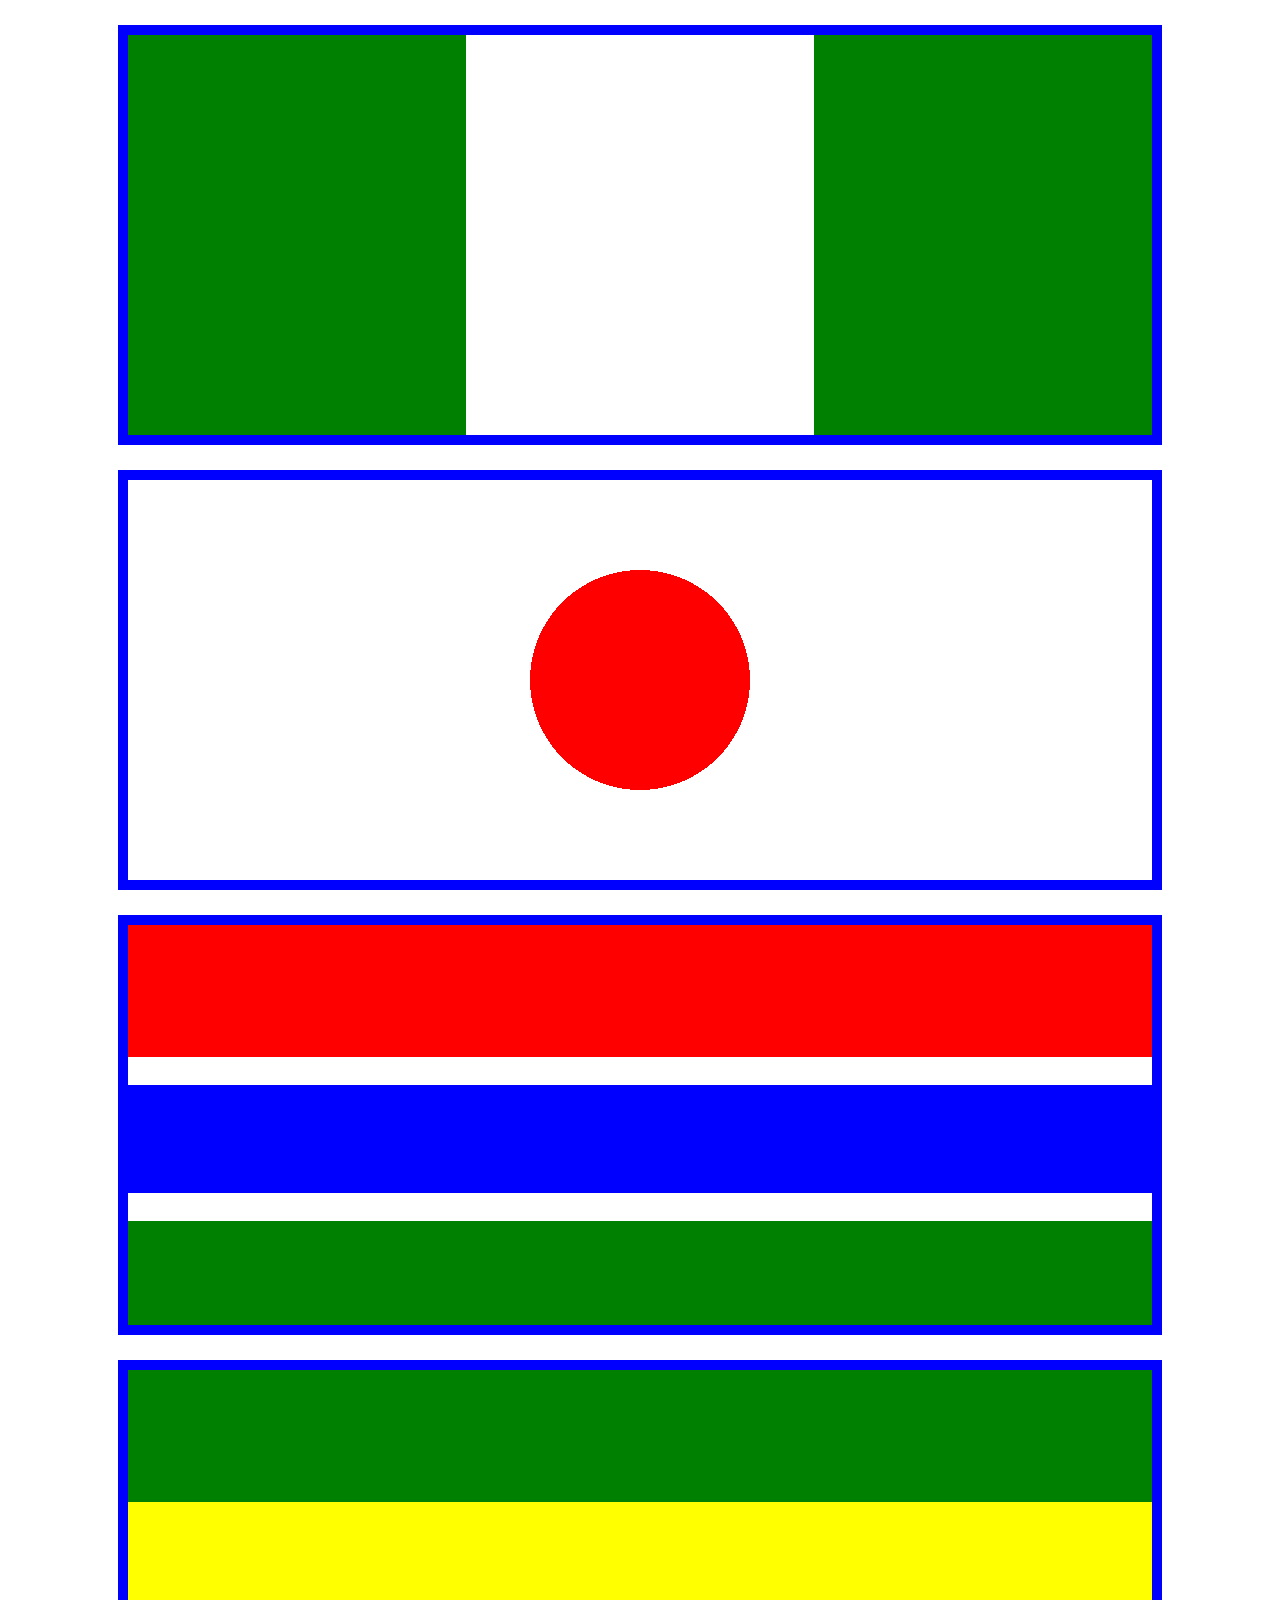
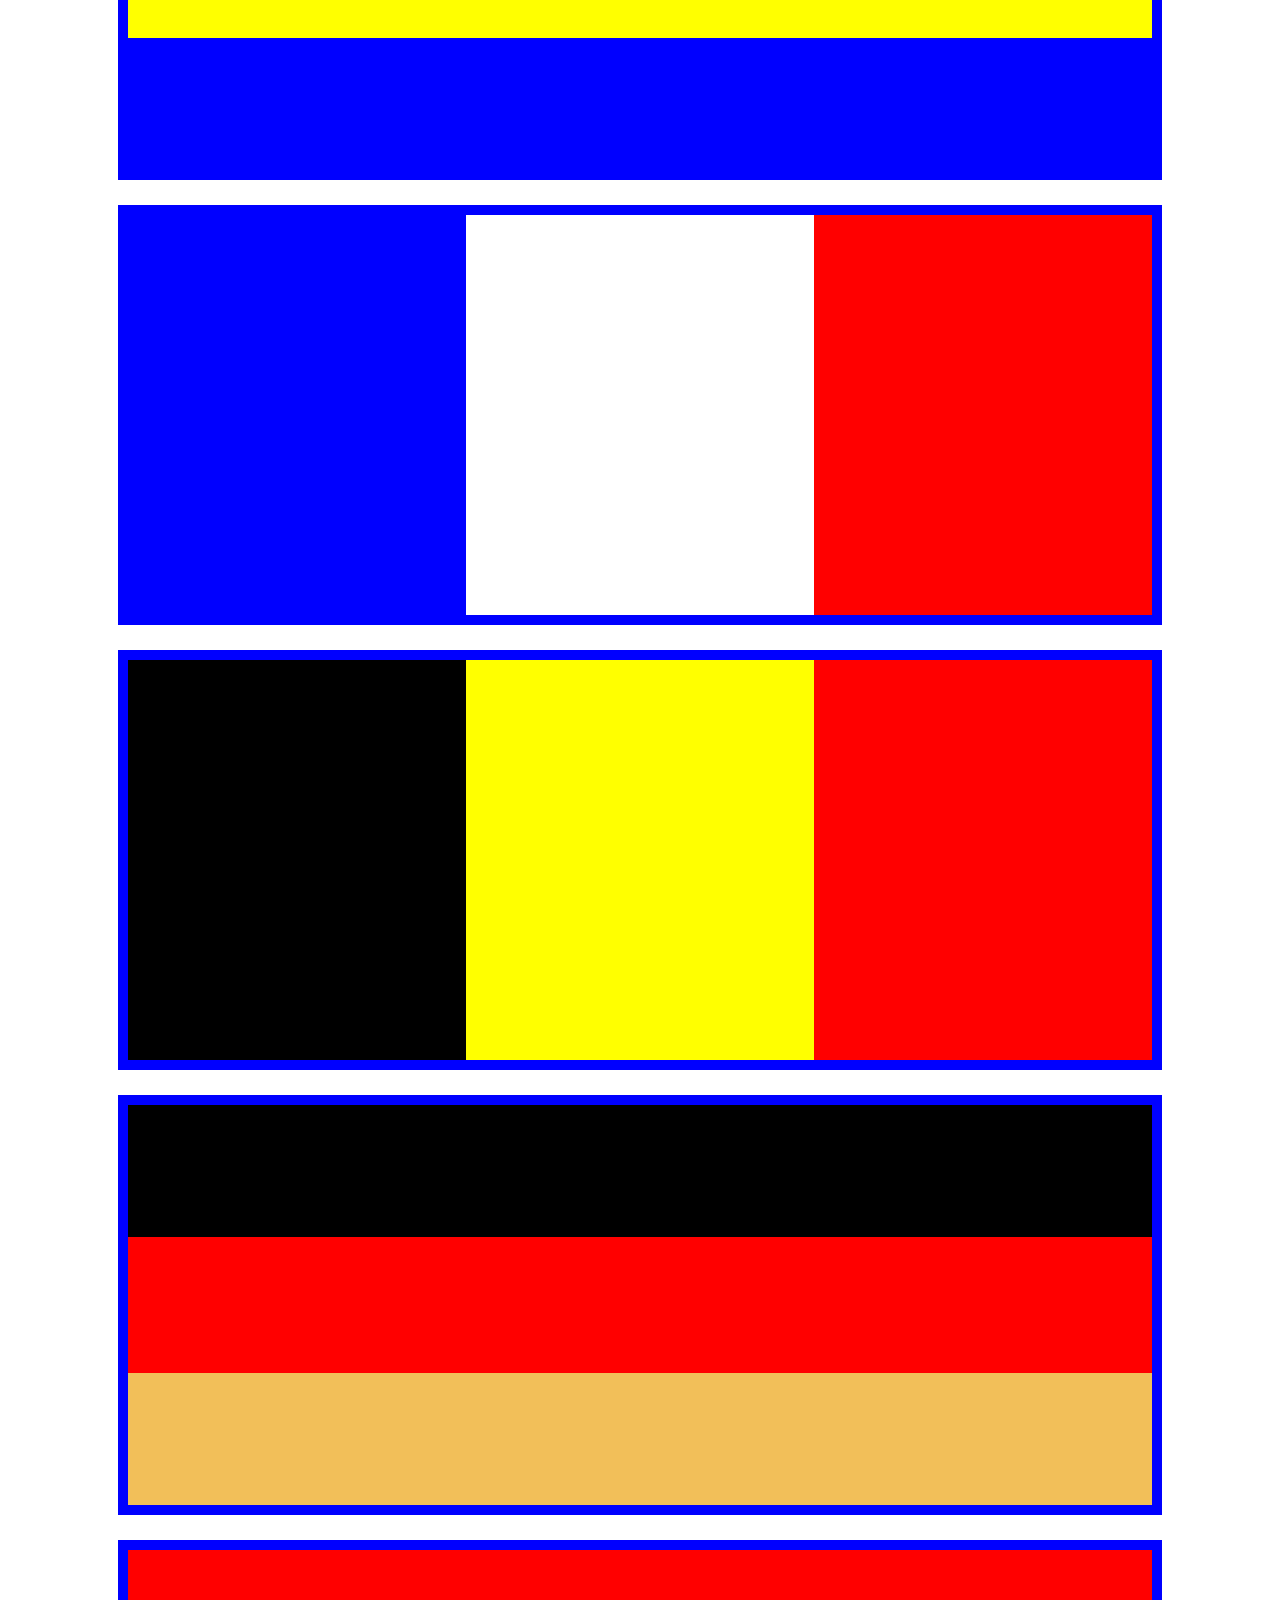
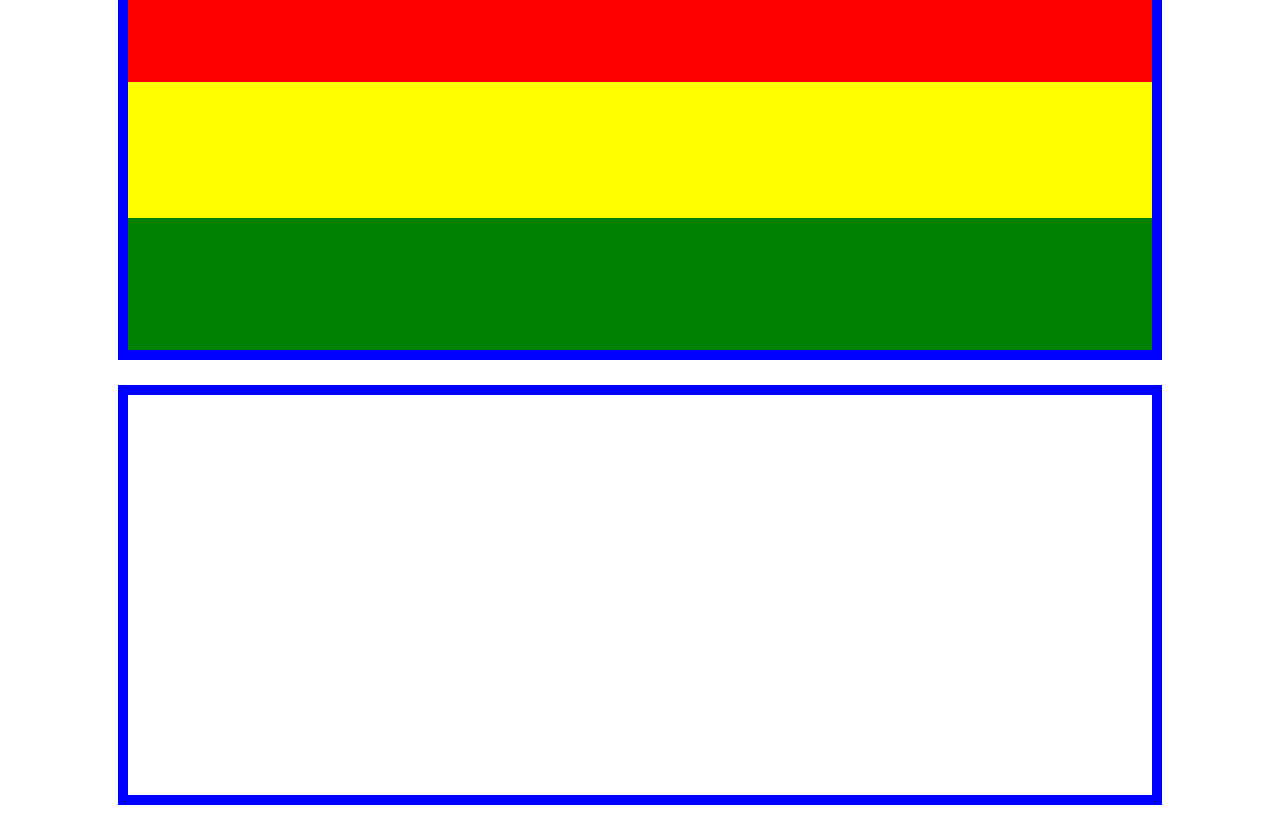
==== countries/index.html @ 1a94f281 "feat: modify the style" ====
<!DOCTYPE html>
<html lang="en">
<head>
    <meta charset="UTF-8">
    <meta name="viewport" content="width=device-width, initial-scale=1.0">
    <title>countries flag</title>
    <link rel="stylesheet" href="./count.css">
    <link rel="shortcut icon" href="./media/favicon.ico" type="image/x-icon">
</head>
<body>
    <section></section>
    <section></section>
    <section></section>
    <section></section>
    <section></section>
    <section></section>
    <section></section>
    <section></section>
    <section></section>
</body>
</html>
---- countries/count.css ----
*{
    margin: 0;
}

section{
    width: 80%;
    height: 400px;
    margin: 25px auto;
    border: 10px solid blue;
}
section:first-of-type{
    background-image: linear-gradient(90deg, green 33%, white 33%, white 67%, green 67%);
}
section:nth-of-type(2){
    background-image: radial-gradient(circle,red 20%, white 15%);
}
section:nth-of-type(3){
    background-image:linear-gradient(180deg, red 33%,white 33%, white 40%, blue 40%, blue 67%, white 67%, white 74%, green 74%) ;
}
section:nth-of-type(4){
    background-image:linear-gradient(180deg, green 33%, yellow 33%, yellow 67%, blue 67%) ;
}
section:nth-of-type(5){
    background-image: linear-gradient(90deg, blue 33%, white 33%, white 67%, red 67%);
}
section:nth-of-type(6){
    background-image: linear-gradient(90deg, black 33%, yellow 33%, yellow 67%, red 67%);
}
section:nth-of-type(7){
    background-image: linear-gradient(180deg, black 33%, red 33%, red 67%,rgb(242, 191, 89) 67%);
}
section:nth-of-type(8){
    background-image: 
    linear-gradient(180deg,red 33%, yellow 33%, yellow 67%, green 67%);
    url(./media/blackstar.png),
    background-position: auto;
}
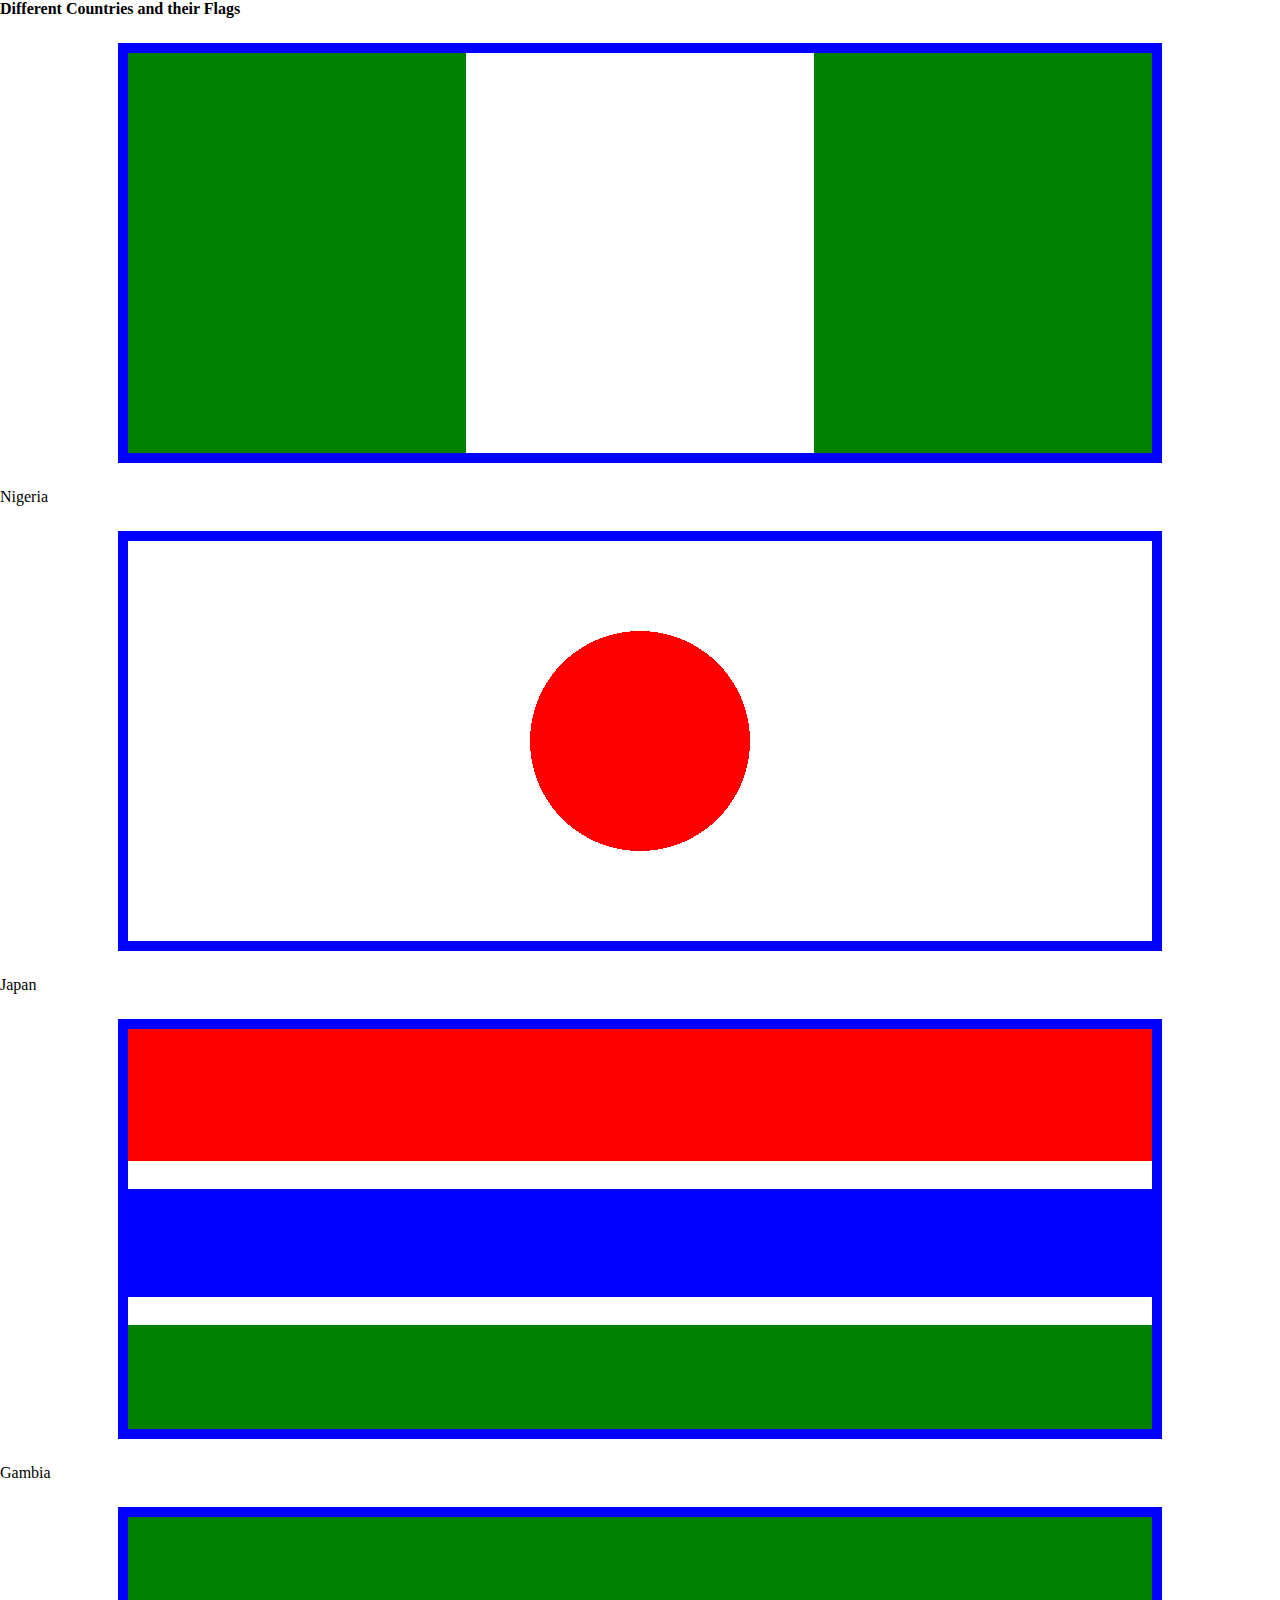
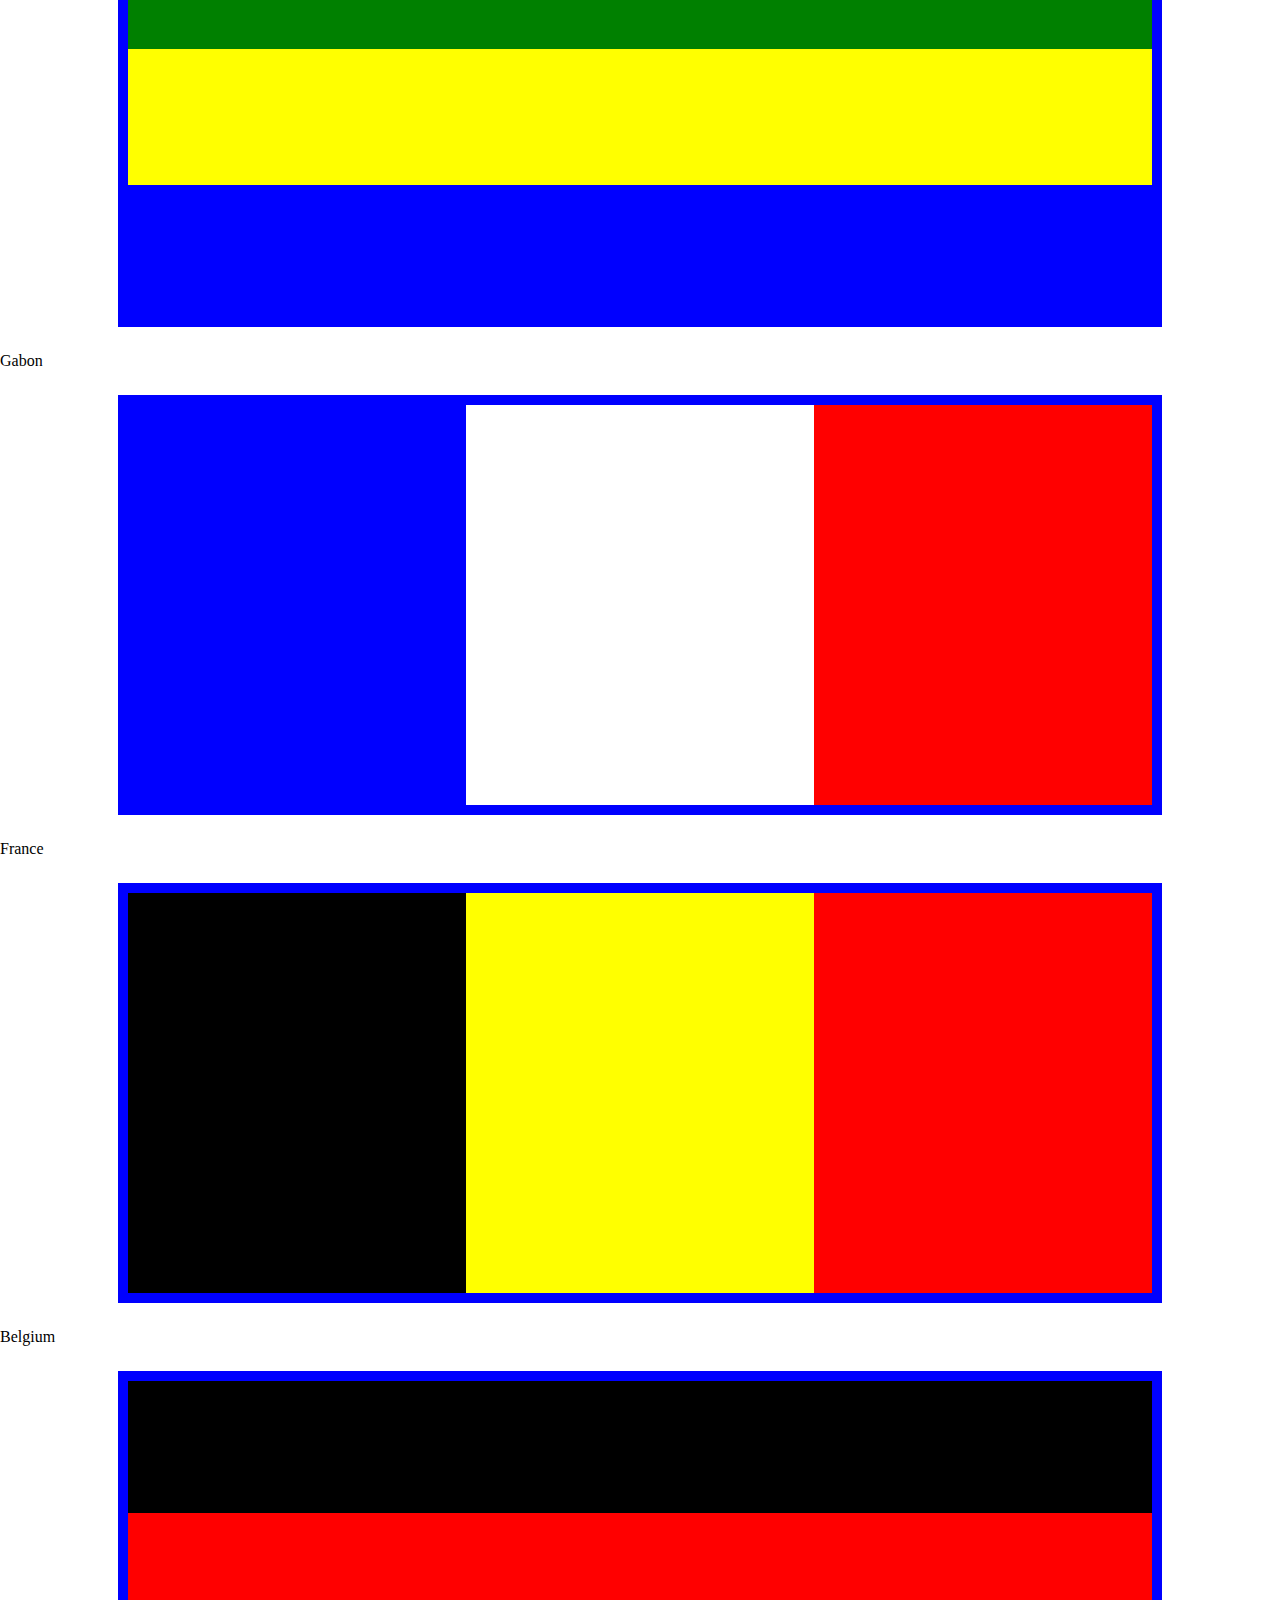
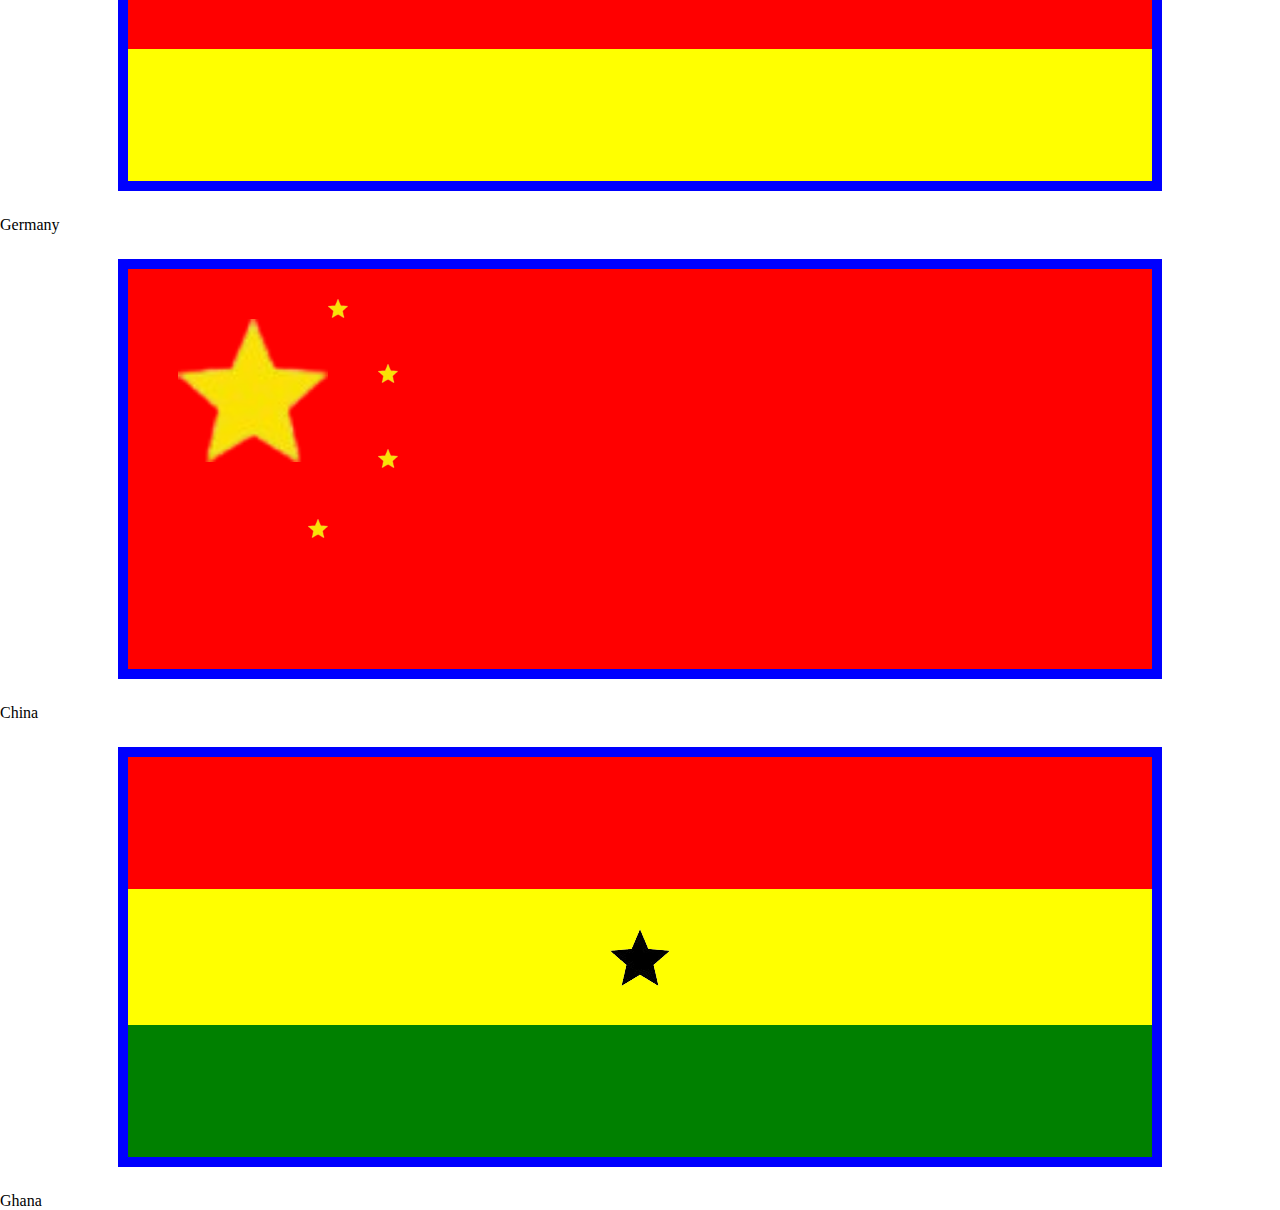
==== commit 9a9624c0: "fix: updated styles" ====
--- a/countries/index.html
+++ b/countries/index.html
@@ -8,14 +8,26 @@
     <link rel="shortcut icon" href="./media/favicon.ico" type="image/x-icon">
 </head>
 <body>
+    <b><p>Different Countries and their Flags</p></b>
+    <div class="image caption">
     <section></section>
+    <p>Nigeria</p>
     <section></section>
+    <p>Japan</p>
     <section></section>
+    <p>Gambia</p>
     <section></section>
+    <p>Gabon</p>
     <section></section>
+    <p>France</p>
     <section></section>
+    <p>Belgium</p>
     <section></section>
+    <p>Germany</p>
     <section></section>
+    <p>China</p>
     <section></section>
+    <p>Ghana</p>
+    </div>
 </body>
 </html>--- a/countries/count.css
+++ b/countries/count.css
@@ -27,11 +27,32 @@
     background-image: linear-gradient(90deg, black 33%, yellow 33%, yellow 67%, red 67%);
 }
 section:nth-of-type(7){
-    background-image: linear-gradient(180deg, black 33%, red 33%, red 67%,rgb(242, 191, 89) 67%);
+    background-image: linear-gradient(180deg, black 33%, red 33%, red 67%, yellow 67%);
 }
-section:nth-of-type(8){
-    background-image: 
+section:nth-of-type(8){ 
+    background-color: red;
+    background-image: url(./media/yellowstar-removebg-preview.png),
+    url(./media/yellowstar-removebg-preview.png),
+    url(./media/yellowstar-removebg-preview.png),
+    url(./media/yellowstar-removebg-preview.png),
+    url(./media/yellowstar-removebg-preview.png);
+    background-position:
+    50px 50px, 
+    200px 30px, 
+    250px 95px, 
+    250px 180px,
+     180px 250px ; 
+    background-repeat:no-repeat;
+    background-size:
+    150px,
+     20px, 
+     20px,
+     20px,
+     20px ;
+}
+section:nth-of-type(9){
+    background-image: url(./media/blackstar-removebg-preview.png),
     linear-gradient(180deg,red 33%, yellow 33%, yellow 67%, green 67%);
-    url(./media/blackstar.png),
-    background-position: auto;
-}+    background-position: center;
+    background-repeat: no-repeat;
+}
